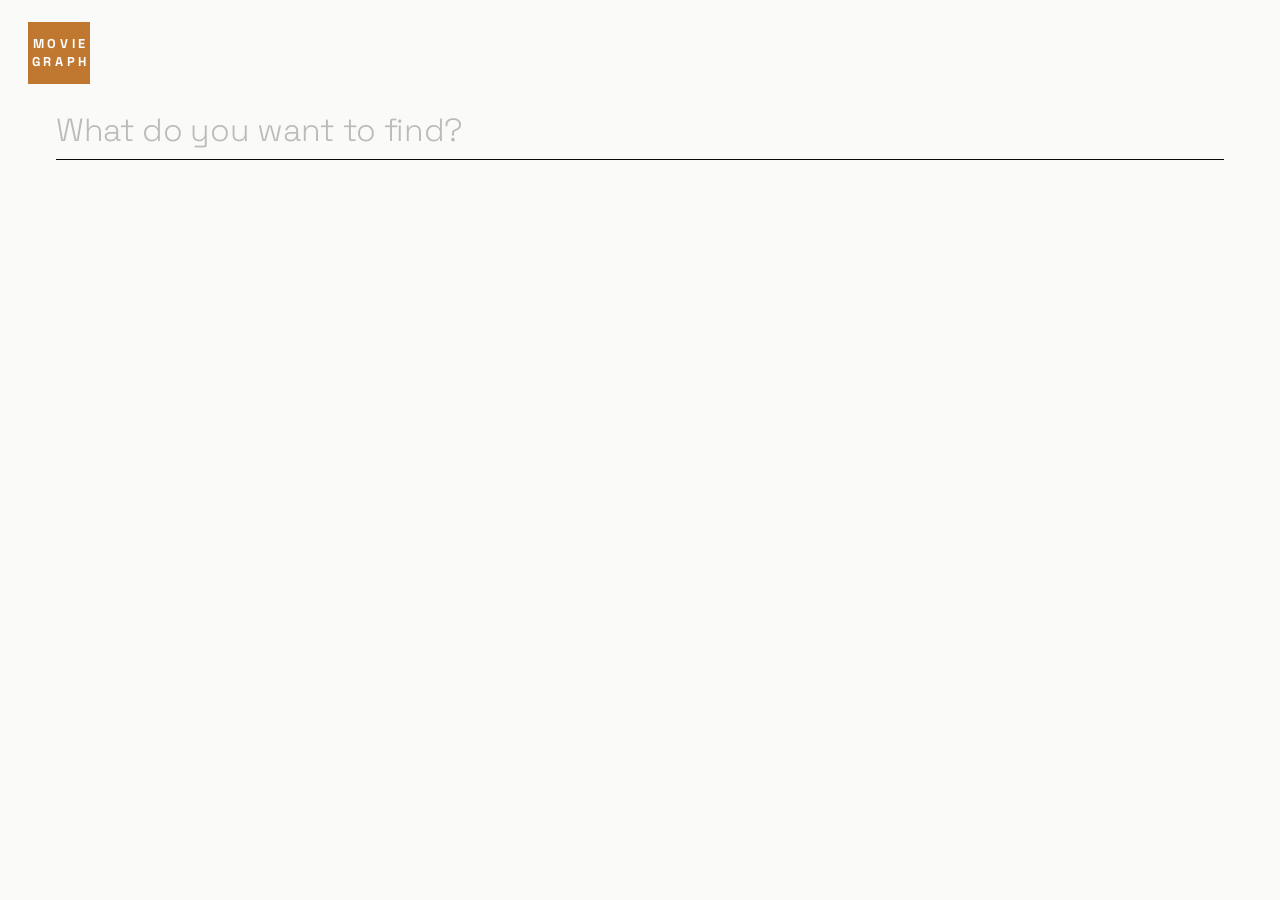
==== ui-catalogue/index.html @ 6f2fb4db "Add single movie detail page" ====
<!DOCTYPE html>
<html lang="en">
<head>
  <meta charset="UTF-8" />
  <meta name="viewport" content="width=device-width, initial-scale=1.0" />
  <title>MovieGraph</title>
  <link rel="preconnect" href="https://fonts.googleapis.com">
  <link rel="preconnect" href="https://fonts.gstatic.com" crossorigin>
  <link href="https://fonts.googleapis.com/css2?family=Space+Grotesk:wght@300;400;500;600;700&family=Space+Mono&display=swap" rel="stylesheet">
  <link rel="stylesheet" href="styles.css?v=13" />
</head>
<body>

  <!-- Top-left logo -->
  <header class="site-header">
    <a class="logo-link" href="/">
      <div class="logo-mark">
        <span>MOVIE</span>
        <span>GRAPH</span>
      </div>
    </a>
  </header>

  <!-- Main content -->
  <main class="main-area">

    <!-- Search -->
    <section class="search-section">
      <input
        id="question-input"
        type="text"
        placeholder="What do you want to find?"
        autocomplete="off"
        spellcheck="false"
      />
      <div id="examples" class="examples"></div>
    </section>

    <!-- View toggle (shown after first response) -->
    <div id="view-toggle" class="view-toggle" style="display:none">
      <button id="btn-output" class="toggle-btn active">Output</button>
      <span class="toggle-sep">/</span>
      <button id="btn-graph" class="toggle-btn">Graph</button>
    </div>

    <!-- Output view -->
    <section id="output-view" class="output-view" style="display:none">

      <div id="loading" class="loading" style="display:none">
        <div class="loading-dots"><span></span><span></span><span></span></div>
        <p>Analyzing</p>
      </div>

      <div id="answer-text" class="answer-text"></div>
      <div id="query-tags" class="query-tags"></div>

      <hr id="results-divider" class="results-divider" style="display:none" />

      <div id="movie-grid"    style="display:none"></div>
      <div id="person-grid"   style="display:none"></div>
      <div id="movie-detail"  class="movie-detail-card" style="display:none"></div>
      <div id="person-detail" class="person-detail-card" style="display:none"></div>

    </section>

    <!-- Graph view -->
    <section id="graph-view" class="graph-view" style="display:none">
      <div id="graph-container">
        <div id="graph-legend"></div>
        <div id="graph-controls">
          <button class="graph-ctrl-btn" id="btn-zoom-in">+</button>
          <button class="graph-ctrl-btn" id="btn-zoom-out">−</button>
          <button class="graph-ctrl-btn" id="btn-zoom-fit">FIT</button>
        </div>
      </div>
      <div class="cypher-section">
        <div class="cypher-label">Cypher Query</div>
        <pre id="cypher-code" class="cypher-code"></pre>
      </div>
    </section>

  </main>

  <script src="https://d3js.org/d3.v7.min.js"></script>
  <script src="app.js?v=13"></script>
</body>
</html>
---- ui-catalogue/styles.css ----
/* ─── Design tokens ───────────────────────────────────────── */
:root {
  --bg:      #fafaf9;
  --ink:     #0a0a0a;
  --muted:   #888;
  --faint:   #efefed;
  --border:  #d0d0cc;
  --white:   #ffffff;
  --card-dk: #0f0f0f;
  --accent:  #c07830;
  --max-w:   1200px;
  --font:    'Space Grotesk', -apple-system, sans-serif;
  --mono:    'Space Mono', 'Courier New', monospace;
}

html, body {
  margin: 0;
  background: var(--bg);
  color: var(--ink);
  font-family: var(--font);
  -webkit-font-smoothing: antialiased;
}

/* ─── Site header ─────────────────────────────────────────── */
.site-header {
  position: fixed;
  top: 0; left: 0;
  padding: 1.4rem 1.75rem;
  z-index: 20;
}
.logo-link {
  display: inline-flex;
  text-decoration: none;
}
.logo-mark {
  display: flex;
  flex-direction: column;
  align-items: center;
  justify-content: center;
  width: 62px;
  height: 62px;
  padding: 0 0px;
  box-sizing: border-box;
  background: var(--accent);
  color: #fff;
  font-size: 0.8rem;
  font-weight: 700;
  letter-spacing: 0.28em;
  line-height: 1.45;
  text-transform: uppercase;
  user-select: none;
}
.logo-mark span {
  display: block;
  width: 100%;
  text-align: center;
  margin-right: -0.28em;
}

/* ─── Main area ───────────────────────────────────────────── */
.main-area {
  max-width: var(--max-w);
  width: 100%;
  margin: 0 auto;
  padding: 6.5rem 1rem 5rem;
  display: flex;
  flex-direction: column;
  gap: 2rem;
  box-sizing: border-box;
}

/* ─── Search ──────────────────────────────────────────────── */
.search-section {
  display: flex;
  flex-direction: column;
  gap: 1.25rem;
}

#question-input {
  width: 100%;
  border: none;
  border-bottom: 1.5px solid var(--ink);
  background: transparent;
  outline: none;
  font-size: 2rem;
  font-weight: 300;
  font-family: var(--font);
  color: var(--ink);
  padding: 0.35rem 0 0.6rem;
  box-sizing: border-box;
  letter-spacing: -0.01em;
  caret-color: var(--ink);
  transition: border-bottom-color 0.15s;
}
#question-input::placeholder { color: #bbb; }
#question-input:focus { border-bottom-color: var(--accent); }

/* ─── Example chips ───────────────────────────────────────── */
.examples {
  display: flex;
  flex-wrap: wrap;
  gap: 0.45rem;
}
.example-chip {
  border: 1px solid var(--border);
  padding: 0.28rem 0.7rem;
  font-size: 0.76rem;
  font-family: var(--font);
  color: var(--muted);
  cursor: pointer;
  background: transparent;
  transition: border-color 0.15s, color 0.15s;
  letter-spacing: 0.02em;
}
.example-chip:hover { border-color: var(--ink); color: var(--ink); }

/* ─── View toggle ─────────────────────────────────────────── */
.view-toggle {
  display: flex;
  align-items: center;
  gap: 0.75rem;
  padding-top: 0.25rem;
  border-top: 1px solid var(--border);
}
.toggle-btn {
  background: none;
  border: none;
  border-bottom: 2px solid transparent;
  font-family: var(--font);
  font-size: 0.7rem;
  font-weight: 700;
  letter-spacing: 0.14em;
  text-transform: uppercase;
  color: var(--muted);
  cursor: pointer;
  padding: 0 0 3px;
  transition: color 0.15s, border-bottom-color 0.15s;
}
.toggle-btn.active { color: var(--accent); border-bottom-color: var(--accent); }
.toggle-btn:hover  { color: var(--ink); }
.toggle-sep { color: var(--border); font-size: 0.7rem; }

/* ─── Output view ─────────────────────────────────────────── */
.output-view {
  display: flex;
  flex-direction: column;
  gap: 1.25rem;
}

@keyframes cardReveal {
  from { opacity: 0; transform: translateY(10px); }
  to   { opacity: 1; transform: none; }
}
.card-reveal {
  animation: cardReveal 0.45s ease both;
}

/* Loading */
.loading { display: flex; flex-direction: column; gap: 0.5rem; padding: 0.5rem 0; }
.loading-dots { display: flex; gap: 5px; }
.loading-dots span {
  width: 4px; height: 4px;
  background: var(--accent);
  border-radius: 50%;
  animation: dot-blink 1.4s infinite;
}
.loading-dots span:nth-child(2) { animation-delay: 0.2s; }
.loading-dots span:nth-child(3) { animation-delay: 0.4s; }
@keyframes dot-blink {
  0%, 80%, 100% { opacity: 0.2; }
  40%           { opacity: 1; }
}
.loading p {
  margin: 0;
  font-size: 0.72rem;
  letter-spacing: 0.1em;
  text-transform: uppercase;
  color: var(--muted);
}

/* Answer text */
.answer-text {
  font-size: 1.05rem;
  font-weight: 400;
  line-height: 1.78;
  color: var(--ink);
}
.answer-text.styled {
  padding-left: 1.1rem;
  border-left: 2px solid var(--accent);
}

/* Query tags */
.query-tags { display: flex; flex-wrap: wrap; gap: 0.4rem; }
.query-tags:empty { display: none; }
.query-tag {
  display: inline-flex;
  align-items: center;
  padding: 0.16rem 0.5rem;
  border: 1px solid;
  font-size: 0.7rem;
  font-weight: 500;
  letter-spacing: 0.07em;
  text-transform: uppercase;
}

/* Results divider */
.results-divider {
  border: none;
  border-top: 1px solid var(--border);
  margin: 0;
}

/* ─── Movie grid (3 per row, banner cards) ────────────────── */
#movie-grid {
  display: grid;
  grid-template-columns: repeat(3, 1fr);
  gap: 2px;
}

.movie-banner-card {
  position: relative;
  aspect-ratio: 16 / 9;
  overflow: hidden;
  background: var(--card-dk);
  cursor: default;
}
.movie-banner-card .banner-img {
  position: absolute;
  inset: 0;
  width: 100%;
  height: 100%;
  object-fit: cover;
  filter: brightness(0.8);
  transition: filter 0.35s, transform 0.45s;
}
.movie-banner-card:hover .banner-img {
  filter: brightness(0.68);
  transform: scale(1.03);
}
.movie-banner-card .banner-info {
  position: absolute;
  bottom: 0; left: 0; right: 0;
  padding: 1.5rem 1rem 0.85rem;
  background: linear-gradient(to top, rgba(0,0,0,0.72) 0%, transparent 100%);
}
.movie-banner-card .banner-title {
  font-size: 0.92rem;
  font-weight: 600;
  color: #fff;
  margin: 0;
  line-height: 1.3;
  letter-spacing: 0.01em;
}
.movie-banner-card .banner-year {
  font-size: 0.7rem;
  color: rgba(255,255,255,0.55);
  margin-top: 0.18rem;
  letter-spacing: 0.07em;
}
.movie-banner-card .banner-meta {
  font-size: 0.7rem;
  color: rgba(255,255,255,0.45);
  margin-top: 0.1rem;
  letter-spacing: 0.04em;
}

/* ─── Person grid ─────────────────────────────────────────── */
#person-grid {
  display: grid;
  grid-template-columns: repeat(auto-fill, minmax(160px, 1fr));
  gap: 1rem;
}
.person-card { display: flex; flex-direction: column; }
.person-card .avatar-wrap {
  width: 100%;
  aspect-ratio: 1/1;
  overflow: hidden;
  background: var(--faint);
}
.person-card img.avatar {
  width: 100%; height: 100%;
  object-fit: cover; display: block;
  filter: grayscale(20%);
  transition: filter 0.2s;
}
.person-card:hover img.avatar { filter: grayscale(0%); }
.person-card .person-name {
  margin-top: 0.5rem;
  font-size: 0.83rem;
  font-weight: 600;
  letter-spacing: 0.01em;
}
.person-card .person-meta {
  font-size: 0.73rem;
  color: var(--muted);
  margin-top: 0.15rem;
  letter-spacing: 0.02em;
}

/* ─── Movie detail card ───────────────────────────────────── */
.movie-detail-card {
  position: relative;
  overflow: hidden;
  background: #0f0f0f;
  border: 1px solid #222;
  display: flex;
  flex-direction: column;
}
.movie-detail-card .detail-banner-wrap {
  position: absolute; inset: 0; z-index: 0;
}
.movie-detail-card .detail-banner {
  width: 100%; height: 100%;
  object-fit: cover; display: block;
  filter: brightness(0.22);
}
.movie-detail-card .detail-content {
  position: relative; z-index: 1;
  display: flex; align-items: flex-start; gap: 1.5rem;
  padding: 1.5rem;
}
.movie-detail-card .detail-poster {
  width: 110px;
  aspect-ratio: 2/3;
  object-fit: cover; flex-shrink: 0;
  border: 1px solid rgba(255,255,255,0.1);
}
.movie-detail-card .detail-body {
  padding: 0.25rem 0;
  color: #ccc;
  display: flex; flex-direction: column; gap: 0.4rem;
}
.movie-detail-card .detail-body h2 {
  color: #fff;
  font-size: 1.2rem; font-weight: 700;
  margin: 0; letter-spacing: -0.01em;
}
.movie-detail-card .detail-body .detail-meta {
  font-size: 0.8rem; color: #888; letter-spacing: 0.04em;
}
.movie-detail-card .detail-body .detail-plot {
  font-size: 0.87rem; line-height: 1.65; color: #bbb;
}
.movie-detail-card .detail-body a { color: #999; }
.movie-detail-card .detail-tags {
  position: relative; z-index: 1;
  padding: 0 1.5rem 1.25rem;
  display: flex; flex-wrap: wrap; gap: 0.3rem;
}
.movie-detail-card .detail-tag {
  background: rgba(255,255,255,0.07);
  border: 1px solid rgba(255,255,255,0.13);
  color: #aaa;
  padding: 0.14rem 0.5rem;
  font-size: 0.69rem;
  letter-spacing: 0.06em;
  text-transform: uppercase;
}

/* ─── Person detail card ──────────────────────────────────── */
.person-detail-card {
  display: flex;
  border: 1px solid var(--border);
  background: var(--white);
  overflow: hidden;
}
.person-detail-card .detail-avatar-wrap {
  width: 180px; flex-shrink: 0;
  display: flex; align-items: flex-start; justify-content: center;
  padding: 1.5rem 1rem;
  background: var(--faint);
  border-right: 1px solid var(--border);
}
.person-detail-card img.detail-avatar {
  width: 130px; height: 130px;
  object-fit: cover;
  filter: grayscale(15%);
}
.person-detail-card .detail-body {
  padding: 1.5rem;
  display: flex; flex-direction: column; gap: 0.4rem;
}
.person-detail-card .detail-body h2 {
  font-size: 1.15rem; font-weight: 700;
  margin: 0; letter-spacing: -0.01em;
}
.person-detail-card .detail-body .detail-meta { font-size: 0.8rem; color: var(--muted); }
.person-detail-card .detail-body .detail-plot { font-size: 0.87rem; line-height: 1.65; }

/* ─── Graph view ──────────────────────────────────────────── */
.graph-view { display: flex; flex-direction: column; gap: 1.5rem; }

#graph-container {
  width: 100%; height: 480px;
  border: 1px solid var(--border);
  position: relative; overflow: hidden;
  background: var(--white);
  background-image:
    linear-gradient(var(--faint) 1px, transparent 1px),
    linear-gradient(90deg, var(--faint) 1px, transparent 1px);
  background-size: 32px 32px;
}
#graph-container svg { width: 100%; height: 100%; }

#graph-legend {
  position: absolute;
  top: 10px; right: 10px;
  background: rgba(250,250,249,0.95);
  border: 1px solid var(--border);
  padding: 0.45rem 0.7rem;
  font-size: 0.7rem;
  line-height: 2;
  pointer-events: none;
  letter-spacing: 0.05em;
}
.legend-dot {
  display: inline-block;
  width: 8px; height: 8px;
  margin-right: 5px;
  vertical-align: middle;
}

#graph-controls {
  position: absolute;
  bottom: 12px; right: 12px;
  display: flex; flex-direction: column; gap: 2px;
}
.graph-ctrl-btn {
  width: 28px; height: 28px;
  border: 1px solid var(--border);
  background: var(--white);
  font-size: 0.82rem; font-family: var(--font); font-weight: 700;
  cursor: pointer;
  display: flex; align-items: center; justify-content: center;
  color: var(--ink);
  transition: background 0.1s;
  padding: 0;
}
.graph-ctrl-btn:hover { background: var(--faint); }

/* ─── Cypher section ──────────────────────────────────────── */
.cypher-section { display: flex; flex-direction: column; gap: 0.5rem; }
.cypher-label {
  font-size: 0.67rem;
  font-weight: 700;
  letter-spacing: 0.13em;
  text-transform: uppercase;
  color: var(--muted);
}
.cypher-code {
  background: #111;
  color: #ccc;
  padding: 1rem 1.25rem;
  font-size: 0.77rem;
  font-family: var(--mono);
  line-height: 1.7;
  overflow-x: auto;
  white-space: pre;
  margin: 0;
  border: none;
}
.cypher-kw  { color: var(--accent); font-weight: 700; }
.cypher-lbl { color: #aaa; }
.cypher-str { color: #888; }

/* ─── Movie banner card — clickable ──────────────────────── */
.movie-banner-card { cursor: pointer; }

/* ─── Movie detail card — expanded (from grid click) ─────── */
.movie-detail-card.expanded { border: none; }

/* Let the banner image sit in flow so its natural height sets the card height */
.movie-detail-card.expanded .detail-banner-wrap {
  position: relative;
  top: auto; right: auto; bottom: auto; left: auto;
  width: 100%;
  z-index: 0;
}
.movie-detail-card.expanded .detail-banner {
  position: static;
  width: 100%;
  height: auto;
  object-fit: initial;
  filter: brightness(0.5);
  display: block;
}

/* Poster + details overlaid at the bottom of the banner */
.movie-detail-card.expanded .detail-content {
  position: absolute;
  top: auto; bottom: 0; left: 0; right: 0;
  align-items: flex-end;
  gap: 2rem;
  padding: 2.5rem;
  background: linear-gradient(to top, rgba(0,0,0,0.9) 0%, rgba(0,0,0,0.25) 60%, transparent 100%);
}
.movie-detail-card.expanded .detail-poster {
  width: 200px;
  box-shadow: 0 8px 32px rgba(0,0,0,0.55);
  border: none;
}
.movie-detail-card.expanded .detail-body h2 {
  font-size: clamp(1.4rem, 2.8vw, 2.4rem);
  letter-spacing: -0.02em;
}
.movie-detail-card.expanded .detail-body .detail-plot { max-width: 55ch; }

/* Tags are in normal flow after the banner — hide them to avoid extra height */
.movie-detail-card.expanded .detail-tags { display: none; }

/* Back button */
.detail-back-btn {
  position: absolute;
  top: 1.25rem; right: 1.25rem;
  z-index: 2;
  background: rgba(255,255,255,0.1);
  border: 1px solid rgba(255,255,255,0.22);
  color: #fff;
  font-family: var(--font);
  font-size: 0.7rem;
  font-weight: 700;
  letter-spacing: 0.1em;
  text-transform: uppercase;
  padding: 0.35rem 0.85rem;
  cursor: pointer;
  backdrop-filter: blur(8px);
  transition: background 0.15s;
}
.detail-back-btn:hover { background: rgba(255,255,255,0.2); }

/* ─── Responsive ──────────────────────────────────────────── */
@media (max-width: 860px) {
  #movie-grid { grid-template-columns: repeat(2, 1fr); }
}
@media (max-width: 560px) {
  .main-area { padding: 5rem 0.75rem 3rem; }
  #question-input { font-size: 1.4rem; }
  #movie-grid { grid-template-columns: 1fr; }
  .person-detail-card { flex-direction: column; }
  .person-detail-card .detail-avatar-wrap { width: 100%; border-right: none; border-bottom: 1px solid var(--border); }
  .movie-detail-card.expanded .detail-content { flex-direction: column; align-items: flex-start; padding: 1.5rem; gap: 1.25rem; }
  .movie-detail-card.expanded .detail-poster { width: 110px; }
}
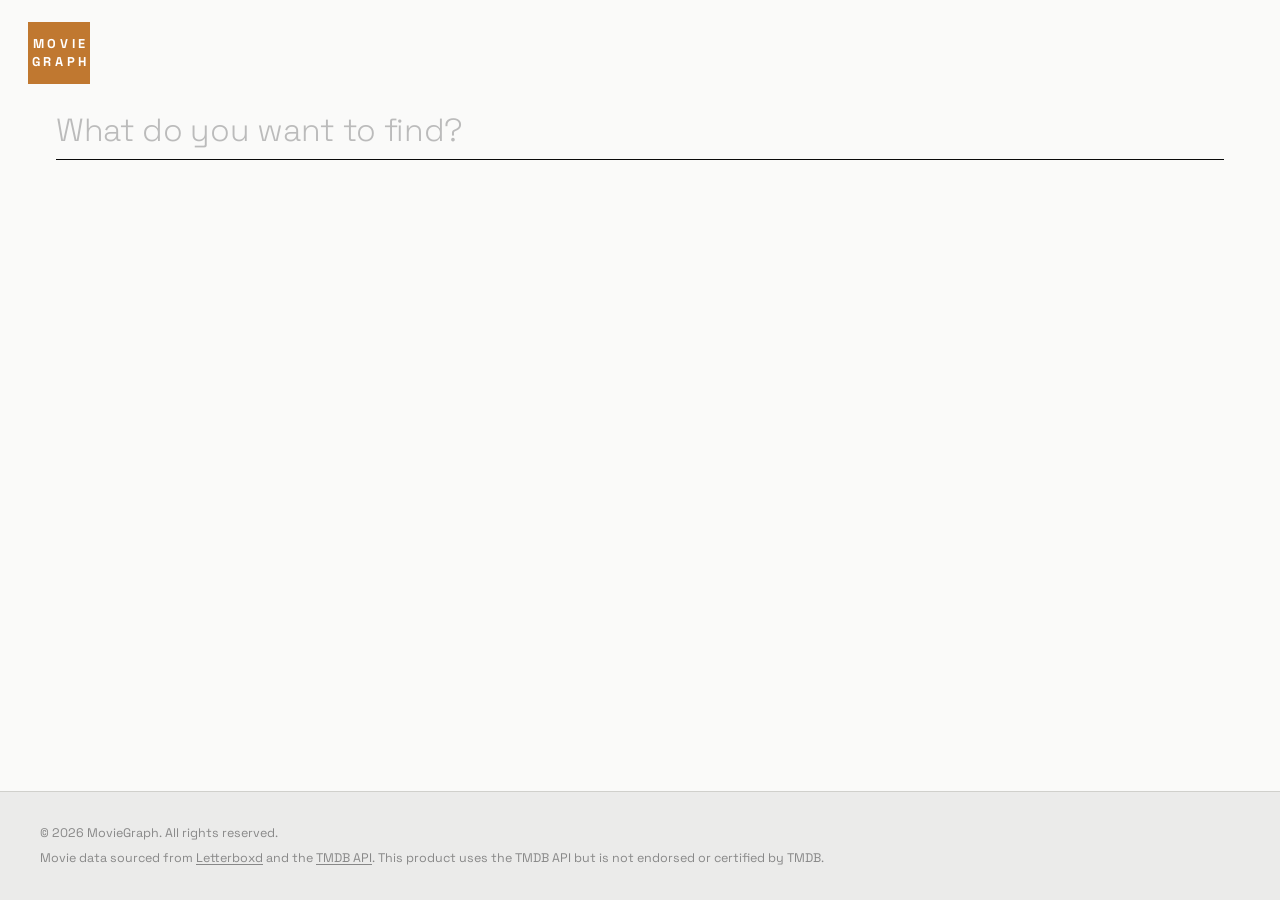
==== commit 16ef70de: "UI changes" ====
--- a/ui-catalogue/index.html
+++ b/ui-catalogue/index.html
@@ -7,7 +7,7 @@
   <link rel="preconnect" href="https://fonts.googleapis.com">
   <link rel="preconnect" href="https://fonts.gstatic.com" crossorigin>
   <link href="https://fonts.googleapis.com/css2?family=Space+Grotesk:wght@300;400;500;600;700&family=Space+Mono&display=swap" rel="stylesheet">
-  <link rel="stylesheet" href="styles.css?v=13" />
+  <link rel="stylesheet" href="styles.css?v=25" />
 </head>
 <body>
 
@@ -36,13 +36,6 @@
       <div id="examples" class="examples"></div>
     </section>
 
-    <!-- View toggle (shown after first response) -->
-    <div id="view-toggle" class="view-toggle" style="display:none">
-      <button id="btn-output" class="toggle-btn active">Output</button>
-      <span class="toggle-sep">/</span>
-      <button id="btn-graph" class="toggle-btn">Graph</button>
-    </div>
-
     <!-- Output view -->
     <section id="output-view" class="output-view" style="display:none">
 
@@ -52,8 +45,6 @@
       </div>
 
       <div id="answer-text" class="answer-text"></div>
-      <div id="query-tags" class="query-tags"></div>
-
       <hr id="results-divider" class="results-divider" style="display:none" />
 
       <div id="movie-grid"    style="display:none"></div>
@@ -63,25 +54,19 @@
 
     </section>
 
-    <!-- Graph view -->
-    <section id="graph-view" class="graph-view" style="display:none">
-      <div id="graph-container">
-        <div id="graph-legend"></div>
-        <div id="graph-controls">
-          <button class="graph-ctrl-btn" id="btn-zoom-in">+</button>
-          <button class="graph-ctrl-btn" id="btn-zoom-out">−</button>
-          <button class="graph-ctrl-btn" id="btn-zoom-fit">FIT</button>
-        </div>
-      </div>
-      <div class="cypher-section">
-        <div class="cypher-label">Cypher Query</div>
-        <pre id="cypher-code" class="cypher-code"></pre>
-      </div>
-    </section>
-
   </main>
 
-  <script src="https://d3js.org/d3.v7.min.js"></script>
-  <script src="app.js?v=13"></script>
+  <footer class="site-footer">
+    <div class="site-footer-inner">
+      <p class="site-footer-copy">© 2026 MovieGraph. All rights reserved.</p>
+      <p class="site-footer-ack">
+        Movie data sourced from <a href="https://letterboxd.com" target="_blank" rel="noopener">Letterboxd</a>
+        and the <a href="https://www.themoviedb.org" target="_blank" rel="noopener">TMDB API</a>.
+        This product uses the TMDB API but is not endorsed or certified by TMDB.
+      </p>
+    </div>
+  </footer>
+
+  <script src="app.js?v=25"></script>
 </body>
 </html>
--- a/ui-catalogue/styles.css
+++ b/ui-catalogue/styles.css
@@ -15,10 +15,20 @@
 
 html, body {
   margin: 0;
+  min-height: 100vh;
   background: var(--bg);
   color: var(--ink);
   font-family: var(--font);
   -webkit-font-smoothing: antialiased;
+}
+
+body {
+  display: flex;
+  flex-direction: column;
+}
+
+.main-area {
+  flex: 1;
 }
 
 /* ─── Site header ─────────────────────────────────────────── */
@@ -114,32 +124,6 @@
 }
 .example-chip:hover { border-color: var(--ink); color: var(--ink); }
 
-/* ─── View toggle ─────────────────────────────────────────── */
-.view-toggle {
-  display: flex;
-  align-items: center;
-  gap: 0.75rem;
-  padding-top: 0.25rem;
-  border-top: 1px solid var(--border);
-}
-.toggle-btn {
-  background: none;
-  border: none;
-  border-bottom: 2px solid transparent;
-  font-family: var(--font);
-  font-size: 0.7rem;
-  font-weight: 700;
-  letter-spacing: 0.14em;
-  text-transform: uppercase;
-  color: var(--muted);
-  cursor: pointer;
-  padding: 0 0 3px;
-  transition: color 0.15s, border-bottom-color 0.15s;
-}
-.toggle-btn.active { color: var(--accent); border-bottom-color: var(--accent); }
-.toggle-btn:hover  { color: var(--ink); }
-.toggle-sep { color: var(--border); font-size: 0.7rem; }
-
 /* ─── Output view ─────────────────────────────────────────── */
 .output-view {
   display: flex;
@@ -190,20 +174,6 @@
   border-left: 2px solid var(--accent);
 }
 
-/* Query tags */
-.query-tags { display: flex; flex-wrap: wrap; gap: 0.4rem; }
-.query-tags:empty { display: none; }
-.query-tag {
-  display: inline-flex;
-  align-items: center;
-  padding: 0.16rem 0.5rem;
-  border: 1px solid;
-  font-size: 0.7rem;
-  font-weight: 500;
-  letter-spacing: 0.07em;
-  text-transform: uppercase;
-}
-
 /* Results divider */
 .results-divider {
   border: none;
@@ -268,8 +238,13 @@
 /* ─── Person grid ─────────────────────────────────────────── */
 #person-grid {
   display: grid;
-  grid-template-columns: repeat(auto-fill, minmax(160px, 1fr));
-  gap: 1rem;
+  grid-template-columns: repeat(6, 1fr);
+  gap: 2px;
+}
+#person-grid .person-banner-card {
+  width: 100%;
+  height: auto;
+  aspect-ratio: 2/3;
 }
 .person-card { display: flex; flex-direction: column; }
 .person-card .avatar-wrap {
@@ -340,7 +315,7 @@
   font-size: 0.8rem; color: #888; letter-spacing: 0.04em;
 }
 .movie-detail-card .detail-body .detail-plot {
-  font-size: 0.87rem; line-height: 1.65; color: #bbb;
+  font-size: 0.95rem; line-height: 1.7; color: #bbb;
 }
 .movie-detail-card .detail-body a { color: #999; }
 .movie-detail-card .detail-tags {
@@ -388,89 +363,23 @@
 .person-detail-card .detail-body .detail-meta { font-size: 0.8rem; color: var(--muted); }
 .person-detail-card .detail-body .detail-plot { font-size: 0.87rem; line-height: 1.65; }
 
-/* ─── Graph view ──────────────────────────────────────────── */
-.graph-view { display: flex; flex-direction: column; gap: 1.5rem; }
-
-#graph-container {
-  width: 100%; height: 480px;
-  border: 1px solid var(--border);
-  position: relative; overflow: hidden;
-  background: var(--white);
-  background-image:
-    linear-gradient(var(--faint) 1px, transparent 1px),
-    linear-gradient(90deg, var(--faint) 1px, transparent 1px);
-  background-size: 32px 32px;
-}
-#graph-container svg { width: 100%; height: 100%; }
-
-#graph-legend {
-  position: absolute;
-  top: 10px; right: 10px;
-  background: rgba(250,250,249,0.95);
-  border: 1px solid var(--border);
-  padding: 0.45rem 0.7rem;
-  font-size: 0.7rem;
-  line-height: 2;
-  pointer-events: none;
-  letter-spacing: 0.05em;
-}
-.legend-dot {
-  display: inline-block;
-  width: 8px; height: 8px;
-  margin-right: 5px;
-  vertical-align: middle;
-}
-
-#graph-controls {
-  position: absolute;
-  bottom: 12px; right: 12px;
-  display: flex; flex-direction: column; gap: 2px;
-}
-.graph-ctrl-btn {
-  width: 28px; height: 28px;
-  border: 1px solid var(--border);
-  background: var(--white);
-  font-size: 0.82rem; font-family: var(--font); font-weight: 700;
-  cursor: pointer;
-  display: flex; align-items: center; justify-content: center;
-  color: var(--ink);
-  transition: background 0.1s;
-  padding: 0;
-}
-.graph-ctrl-btn:hover { background: var(--faint); }
-
-/* ─── Cypher section ──────────────────────────────────────── */
-.cypher-section { display: flex; flex-direction: column; gap: 0.5rem; }
-.cypher-label {
-  font-size: 0.67rem;
-  font-weight: 700;
-  letter-spacing: 0.13em;
-  text-transform: uppercase;
-  color: var(--muted);
-}
-.cypher-code {
-  background: #111;
-  color: #ccc;
-  padding: 1rem 1.25rem;
-  font-size: 0.77rem;
-  font-family: var(--mono);
-  line-height: 1.7;
-  overflow-x: auto;
-  white-space: pre;
-  margin: 0;
-  border: none;
-}
-.cypher-kw  { color: var(--accent); font-weight: 700; }
-.cypher-lbl { color: #aaa; }
-.cypher-str { color: #888; }
-
 /* ─── Movie banner card — clickable ──────────────────────── */
 .movie-banner-card { cursor: pointer; }
 
 /* ─── Movie detail card — expanded (from grid click) ─────── */
-.movie-detail-card.expanded { border: none; }
-
-/* Let the banner image sit in flow so its natural height sets the card height */
+.movie-detail-card.expanded {
+  border: none;
+  overflow: visible;
+  background: transparent;
+}
+
+/* Hero wraps the banner + overlay so absolute positioning is scoped to it */
+.movie-detail-card.expanded .detail-hero {
+  position: relative;
+  overflow: hidden;
+}
+
+/* Let the banner image sit in flow so its natural height sets the hero height */
 .movie-detail-card.expanded .detail-banner-wrap {
   position: relative;
   top: auto; right: auto; bottom: auto; left: auto;
@@ -493,7 +402,7 @@
   align-items: flex-end;
   gap: 2rem;
   padding: 2.5rem;
-  background: linear-gradient(to top, rgba(0,0,0,0.9) 0%, rgba(0,0,0,0.25) 60%, transparent 100%);
+  background: linear-gradient(to top, rgba(0,0,0,0.92) 0%, rgba(0,0,0,0.3) 60%, transparent 100%);
 }
 .movie-detail-card.expanded .detail-poster {
   width: 200px;
@@ -504,10 +413,195 @@
   font-size: clamp(1.4rem, 2.8vw, 2.4rem);
   letter-spacing: -0.02em;
 }
-.movie-detail-card.expanded .detail-body .detail-plot { max-width: 55ch; }
+.movie-detail-card.expanded .detail-body .detail-plot { max-width: none; }
 
 /* Tags are in normal flow after the banner — hide them to avoid extra height */
 .movie-detail-card.expanded .detail-tags { display: none; }
+
+/* ─── Info section below the hero banner ─────────────────── */
+.detail-info-section {
+  display: block;
+  background: var(--bg);
+}
+.detail-info-left {
+  display: flex;
+  flex-direction: column;
+  gap: 0;
+  padding: 2rem 2.5rem;
+}
+.detail-info-row {
+  display: grid;
+  grid-template-columns: 90px 1fr;
+  gap: 1rem;
+  align-items: baseline;
+  padding: 0.7rem 0;
+  border-bottom: 1px solid var(--border);
+}
+.detail-info-row:last-child { border-bottom: none; }
+.detail-info-label {
+  font-size: 0.64rem;
+  font-weight: 700;
+  letter-spacing: 0.13em;
+  text-transform: uppercase;
+  color: var(--muted);
+}
+.detail-info-value {
+  font-size: 0.86rem;
+  color: var(--ink);
+  line-height: 1.55;
+}
+.detail-info-chip {
+  cursor: pointer;
+  transition: color 0.15s;
+}
+.detail-info-chip:hover {
+  color: var(--accent);
+}
+.detail-info-value a {
+  color: var(--muted);
+  text-decoration: none;
+  transition: color 0.15s;
+}
+.detail-info-value a:hover { color: var(--accent); }
+
+.detail-links {
+  padding: 0.6rem 2.5rem 1.1rem;
+  font-size: 0.78rem;
+}
+.detail-links a {
+  color: var(--muted);
+  text-decoration: none;
+  transition: color 0.15s;
+}
+.detail-links a:hover { color: var(--accent); }
+
+/* ─── Extra detail sections (cast, oscar, collection, similar) ─ */
+.detail-extra-section {
+  background: var(--bg);
+  padding: 1.5rem 2.5rem;
+}
+.detail-section-label {
+  font-size: 0.64rem;
+  font-weight: 700;
+  letter-spacing: 0.13em;
+  text-transform: uppercase;
+  color: var(--muted);
+  margin-bottom: 1rem;
+}
+
+/* Image sections and oscar section have no horizontal padding on the container */
+#detail-cast-section,
+#detail-collection-section,
+#detail-similar-section,
+#detail-oscar-section {
+  padding-left: 0;
+  padding-right: 0;
+}
+
+/* Oscar content (not the label) stays indented */
+#detail-oscar-section .oscar-summary,
+#detail-oscar-section .oscar-list {
+  padding-left: 2.5rem;
+  padding-right: 2.5rem;
+}
+
+/* Cast & Crew banner row */
+.people-row {
+  display: flex;
+  gap: 2px;
+  overflow-x: auto;
+  overflow-y: hidden;
+  scroll-behavior: smooth;
+  scrollbar-width: thin;
+  scrollbar-color: var(--border) transparent;
+  padding-bottom: 4px;
+}
+.people-row::-webkit-scrollbar { height: 4px; }
+.people-row::-webkit-scrollbar-track { background: transparent; }
+.people-row::-webkit-scrollbar-thumb { background: var(--border); border-radius: 2px; }
+
+.person-banner-card {
+  position: relative;
+  width: 185px;
+  height: 278px;
+  flex-shrink: 0;
+  overflow: hidden;
+  background: #3c3c3c;
+  cursor: pointer;
+}
+.person-banner-img {
+  position: absolute;
+  inset: 0;
+  width: 100%;
+  height: 100%;
+  object-fit: cover;
+  filter: brightness(0.82);
+  transition: filter 0.35s, transform 0.45s;
+}
+.person-banner-card:hover .person-banner-img {
+  filter: brightness(0.65);
+  transform: scale(1.03);
+}
+.person-banner-info {
+  position: absolute;
+  bottom: 0; left: 0; right: 0;
+  padding: 1.4rem 0.65rem 0.55rem;
+  background: linear-gradient(to top, rgba(0,0,0,0.75) 0%, transparent 100%);
+}
+.person-banner-name {
+  font-size: 0.72rem;
+  font-weight: 600;
+  color: #fff;
+  white-space: nowrap;
+  overflow: hidden;
+  text-overflow: ellipsis;
+  line-height: 1.3;
+}
+.person-banner-role {
+  font-size: 0.6rem;
+  color: rgba(255,255,255,0.55);
+  white-space: nowrap;
+  overflow: hidden;
+  text-overflow: ellipsis;
+  margin-top: 0.12rem;
+  letter-spacing: 0.04em;
+}
+
+/* Oscar nominations */
+.oscar-summary {
+  font-size: 0.85rem;
+  font-weight: 500;
+  color: var(--ink);
+  margin-bottom: 0.75rem;
+}
+.oscar-list { display: flex; flex-direction: column; }
+.oscar-item {
+  display: flex;
+  justify-content: space-between;
+  align-items: baseline;
+  gap: 0.5rem;
+  font-size: 0.82rem;
+  color: var(--muted);
+  padding: 0.45rem 0;
+  border-bottom: 1px solid var(--faint);
+}
+.oscar-item:last-child { border-bottom: none; }
+.oscar-winner { color: var(--ink); font-weight: 600; }
+.oscar-year { font-size: 0.7rem; color: var(--muted); flex-shrink: 0; }
+
+/* Collection movies grid */
+.collection-movies-grid {
+  display: grid;
+  grid-template-columns: repeat(3, 1fr);
+  gap: 2px;
+}
+
+/* Similar movies grid */
+.similar-movies-grid {
+  display: grid;
+  grid-template-columns: repeat(3, 1fr);
+  gap: 2px;
+}
 
 /* Back button */
 .detail-back-btn {
@@ -529,14 +623,44 @@
 }
 .detail-back-btn:hover { background: rgba(255,255,255,0.2); }
 
+/* ─── Footer ──────────────────────────────────────────────── */
+.site-footer {
+  background: #ebebea;
+  border-top: 1px solid var(--border);
+  padding: 2rem 1.75rem;
+  margin-top: 1rem;
+}
+.site-footer-inner {
+  max-width: var(--max-w);
+  margin: 0 auto;
+  display: flex;
+  flex-direction: column;
+  gap: 0.4rem;
+}
+.site-footer-copy,
+.site-footer-ack {
+  margin: 0;
+  font-size: 0.78rem;
+  color: var(--muted);
+  line-height: 1.5;
+}
+.site-footer-ack a {
+  color: var(--muted);
+  text-decoration: underline;
+  text-underline-offset: 2px;
+}
+.site-footer-ack a:hover { color: var(--ink); }
+
 /* ─── Responsive ──────────────────────────────────────────── */
 @media (max-width: 860px) {
-  #movie-grid { grid-template-columns: repeat(2, 1fr); }
+  #movie-grid  { grid-template-columns: repeat(2, 1fr); }
+  #person-grid { grid-template-columns: repeat(3, 1fr); }
 }
 @media (max-width: 560px) {
   .main-area { padding: 5rem 0.75rem 3rem; }
   #question-input { font-size: 1.4rem; }
-  #movie-grid { grid-template-columns: 1fr; }
+  #movie-grid  { grid-template-columns: 1fr; }
+  #person-grid { grid-template-columns: repeat(2, 1fr); }
   .person-detail-card { flex-direction: column; }
   .person-detail-card .detail-avatar-wrap { width: 100%; border-right: none; border-bottom: 1px solid var(--border); }
   .movie-detail-card.expanded .detail-content { flex-direction: column; align-items: flex-start; padding: 1.5rem; gap: 1.25rem; }
